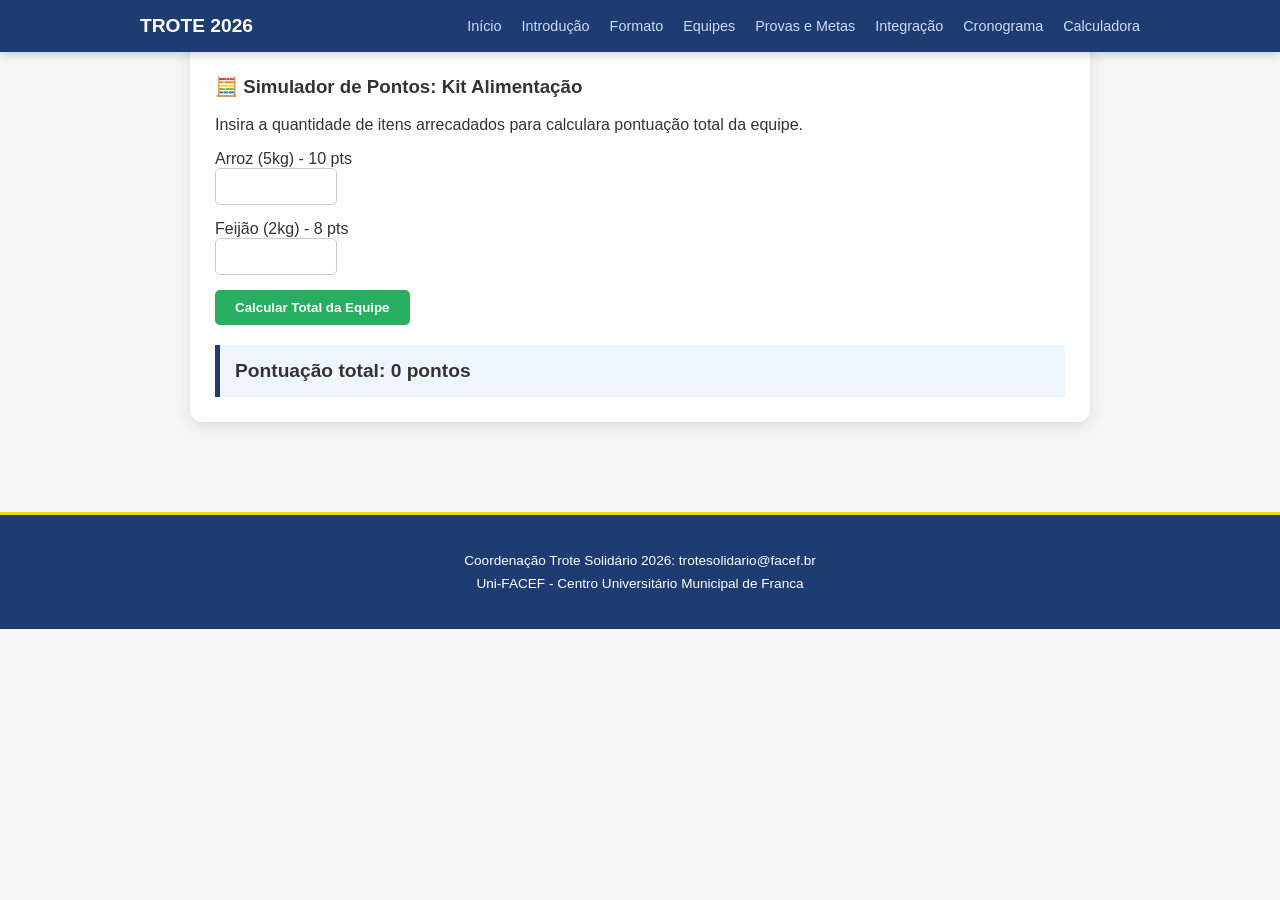
==== calculadora.html @ b7659f05 "Adicionando a página da calculadora" ====
<!DOCTYPE html>
<html lang="pt-br">
    <head>
        <meta charset="UTF-8">
        <title>Trote Solidário</title>
        <link rel="Stylesheet" href="styles.css">
    </head>
    <body>
        <nav class="menu"> <!-- MENU DE NAVEGAÇÃO -->
            <div class="menu-container">
                <a href="index.html" class="menu-logo">Trote 2026</a>
                <ul class="lista">
                    <li> <a href="index.html">Início</a> </li>
                    <li> <a href="introducao.html">Introdução</a> </li>
                    <li> <a href="formato.html">Formato</a> </li>
                    <li> <a href="equipes.html">Equipes</a> </li>
                    <li> <a href="provas.html">Provas e Metas</a> </li>
                    <li> <a href="integracao.html">Integração</a> </li>
                    <li> <a href="cronogramas.html">Cronograma</a> </li>
                    <li> <a href="calculadora.html">Calculadora</a> </li>
                </ul>
            </div>
        </nav>
        <main class="principal">
            <section class="calculadora">
                <h3> 🧮 Simulador de Pontos: Kit Alimentação</h3>
                <p>
                    Insira a quantidade de itens arrecadados para calculara pontuação total da equipe.
                </p>
                <div class="form-grid">
                    <div class="form-group">
                        <label>Arroz (5kg) - 10 pts</label> <!-- ROTULO -->
                        <input type="number" id="qtdeArroz" min="0"> <!-- CAIXA DE TEXTO -->
                    </div>
                    <div class="form-group">
                        <label>Feijão (2kg) - 8 pts</label> <!-- ROTULO -->
                        <input type="number" id="qtdeFeijao" min="0"> <!-- CAIXA DE TEXTO -->
                    </div>
                </div>
                <button onclick="calcular()">Calcular Total da Equipe</button> <!-- QUANDO CLICADO EXECUTA A FUNÇÃO CALCULAR -->
                <div id="resultado" class="resultado-box">
                    Pontuação total: 0 pontos
                </div>
            </section>
        </main>
        <footer class="rodape">
            <p>Coordenação Trote Solidário 2026: trotesolidario@facef.br</p>
            <p>Uni-FACEF - Centro Universitário Municipal de Franca</p>
        </footer>

        <!-- JAVASCRIPT -->
        <script> 
            function calcular(){
                // JS É UMA LINGUAGEM NAO TIPADA, OU SEJA SEM TIPO DE DADOS
                // let --> DECLARA VARIAVEL EM JAVASCRIPT 
                let qtdeArroz = Number(document.getElementById("qtdeArroz").value) //recupera valor informado no input
                let qtdeFeijao = Number(document.getElementById("qtdeFeijao").value) // Number = Converte o texto recebido para número!
                // CALCULA O VALOR TOTAL DE PONTOS
                let pontos = (qtdeArroz * 10) + (qtdeFeijao * 8)
                // EXIBI O RESULTADO PARA O USUÁRIO
                document.getElementById("resultado").innerText = "Pontuação total: " + pontos + " pontos"
            }
        </script>
    </body>
</html>
---- styles.css ----
body {
    margin: 0;
    font-family: 'Segoe-UI', sans-serif;
    background-color: #f4f7f6;
    color: #333;
}

.menu {
    background-color: #1e3c72;
    padding: 15px 0;
    position: sticky;
    top: 0;
    z-index: 1000;
    box-shadow: 0 2px 10px rgba(0, 0, 0, 0.2);
}

.menu-container {
    max-width: 1000px;
    margin: 0 auto;
    display: flex;
    justify-content: space-between;
    align-items: center;
    padding: 0 20px;
}

.menu-logo {
    color: white;
    text-decoration: none;
    font-weight: bold;
    font-size: 1.2rem;
    text-transform: uppercase;
}

.lista {
    list-style: none;
    display: flex;
    gap: 20px;
    margin: 0;
    padding: 0;
}

.lista a {
    color: #cBDCF7;
    text-decoration: none;
    font-size: 0.9rem;
    /* 1 rem vale 16 px */
    font-weight: 500;
    transition: color 0.3s;
}

.lista a:hover {
    color: #fff;
}

.cabecalho {
    background-color: #2e4c82;
    color: white;
    padding: 60px 20px;
    /* ESPAÇAMENTO INTERNO, EM CIMA E EMBAIXO, DIREITA E ESQUERDA */
    text-align: center;
}

.cabecalho h1 {
    font-size: 2.5rem;
    margin-bottom: 5px;
}

.cabecalho h2 {
    font-weight: 300;
    font-style: italic;
    color: #ff9100;
}

.principal {
    max-width: 900px;
    margin: -40px auto 40px; /* EM CIMA, EM BAIXO, AMBOS OS LADOS */
    padding: 20px;
    
}
section {
    /* border: 3px solid red; BORDAR TESTE */
    background-color: #fff;
    margin-bottom: 20px;
    border-radius: 12px;
    padding: 25px;
    box-shadow: 0 5px 15px rgba(0, 0, 0, 0.1)
}
.importante {
    display: flex;
    gap: 20px;
}
.card-meta {
    flex: 1;
    background: #d3e3fb;
    padding: 15px;
    border-left: 5px solid #2a5298;
    border-radius: 8px;
}
.recompensas ul {
    list-style: none;
    padding: 0;
}
.recompensas li {
    background: #e9f7ef;
    margin: 6px 0;
    padding: 10px;
    border-radius: 5px;
    color: #27ae60;
    font-weight: bold;
}
.texto-introducao p {
    /* border: 3px solid red; **BORDA PARA TESTES** */
    line-height: 1.6; /* MELHORA LEITURA DE TEXTOS LONGOS */
    margin-bottom: 20px;
    text-align: justify; /* ALINHAMENTO JUSTIFICADO */
}
.lista-valores {
    list-style: none;
    padding: 0;
}
.lista-valores li {
    background: #eef5ff;
    padding: 15px;
    margin-bottom: 10px;
    border-radius: 8px;
    border-left: 5px solid #1e3c72;
}
table {
    width: 100%;
    border-collapse: collapse;
    margin-top: 20px;
    background: #fff;
}
th, td {
    padding: 15px;
    text-align: left;
    border-bottom: 1px solid #ddd;
}
th {
    background-color: #2a5298; 
    color: #fff;
}
tr:hover {
    background-color: #f9f9f9;
}
.box-amarela {
    width: 25px;
    height: 25px;
    border-radius: 4px;
    background: #ffff00;
    border: 2px solid #313131;
}
.box-cinza {
    width: 25px;
    height: 25px;
    border-radius: 4px;
    background: #b7b7b7;
    border: 2px solid #313131;
}
.box-laranja {
    width: 25px;
    height: 25px;
    border-radius: 4px;
    background: #ff8915;
    border: 2px solid #313131;
}
.box-marrom {
    width: 25px;
    height: 25px;
    border-radius: 4px;
    background: #cc3300;
    border: 2px solid #313131;
}
.box-preta {
    width: 25px;
    height: 25px;
    border-radius: 4px;
    background: #000000;
    border: 2px solid #313131;
}
.box-rosa {
    width: 25px;
    height: 25px;
    border-radius: 4px;
    background: #ff33cc;
    border: 2px solid #313131;
}
.box-roxa {
    width: 25px;
    height: 25px;
    border-radius: 4px;
    background: #6f2f9f;
    border: 2px solid #313131;
}
.box-verde {
    width: 25px;
    height: 25px;
    border-radius: 4px;
    background: #00ff00;
    border: 2px solid #313131;
}
.box-vermelha {
    width: 25px;
    height: 25px;
    border-radius: 4px;
    background: #ff0000;
    border: 2px solid #313131;
}
.lista-alimentos {
    border: 3px dashed #ffc107;
    list-style: none;
    padding: 35px 15px;
    background-color: #fff8e1;
    border-radius: 10px;
    line-height: 2;
}
.lista-alimentos li {
    color: #856404;
}
.suplementos {
    flex: 1;
    background: #ffefef;
    padding: 15px;
    border-left: 5px solid #ff4444;
    border-radius: 8px;
}
.texto-atencao {
    color: #856404;
}
.memoria-acao {
    flex: 1;
    background: #fdffef;
    padding: 15px;
    border-left: 5px solid #e6ea00;
    border-radius: 8px;
}
.rodape {
    background-color: #1e3c72;
    color: white;
    padding: 30px 20px;
    text-align: center;
    border-top: 3px solid #ffd700;
    margin-top: 50px;
    font-size: 0.85rem;
}
.rodape p {
    margin: 8px 0;
}
.evento {
    margin-bottom: 25px;
    position: relative; /* MOVE O ELEMENTO EM ALTERAR OS ELEMENTOS AO LADO // "FLUTUANTE" */
}
.evento::before { /* CRIA UM ELEMENTO FANTASMA -- PRIMEIRO ELEMENTO */
    content: ' '; /* MODO ARQUITETO :P */
    width: 12px; /* LARGURA BOLA */
    height: 12px; /* ALTURA BOLA */
    background: #ff4b2b; /* COR BOLA */
    border-radius: 50%; /* BORDA DA BOLINHA */
    position: absolute; /* POSICAO ATUAL DO ELEMENTO */
    left: -28px; /* DESLOCAMENTO A ESQUERDA */
    top: 5px; /* DESLOCAMENTO PARA CIMA */
}
.timeline {
    border-left: 3px solid #2a5298;
    padding: 20px;
    margin-top: 20px;
}
.grid-locais {
    display: flex;
    gap: 20px;
}
.unidade {
    flex: 1;
    background: #f8f9fa;
    padding: 15px;
    border-radius: 8px;
    border: 1px solid #dee2e6;
}
.unidade h4 {
    color: #2a5298;
    margin-top: 0;
}
.provas {
    flex: 5;
    background: #d3e3fb;
    padding: 15px;
    border-left: 5px solid #2a5298;
    border-radius: 8px;
    
}
.lista-gincana {
    color: #856404;
    list-style: none;
    padding: 0;
    text-align: top;
}
.lista-gincana li{
    margin: 10px;
}

.form-group {
    margin-bottom: 15px;
    display: flex;
    flex-direction: column;
}

input {
    padding: 10px;
    border-radius: 5px;
    border: 1px solid #ccc;
    width: 100px;
}

button {
    background-color: #27ae60;
    color: white;
    padding: 10px 20px;
    border: none;
    border-radius: 5px;
    cursor: pointer;
    font-weight: bold;
}

.resultado-box {
    margin-top: 20px;
    padding: 15px;
    background-color: #eef5ff;
    border-left: 5px solid #1e3c72;
    font-weight: bold;
    font-size: 1.2rem;
}
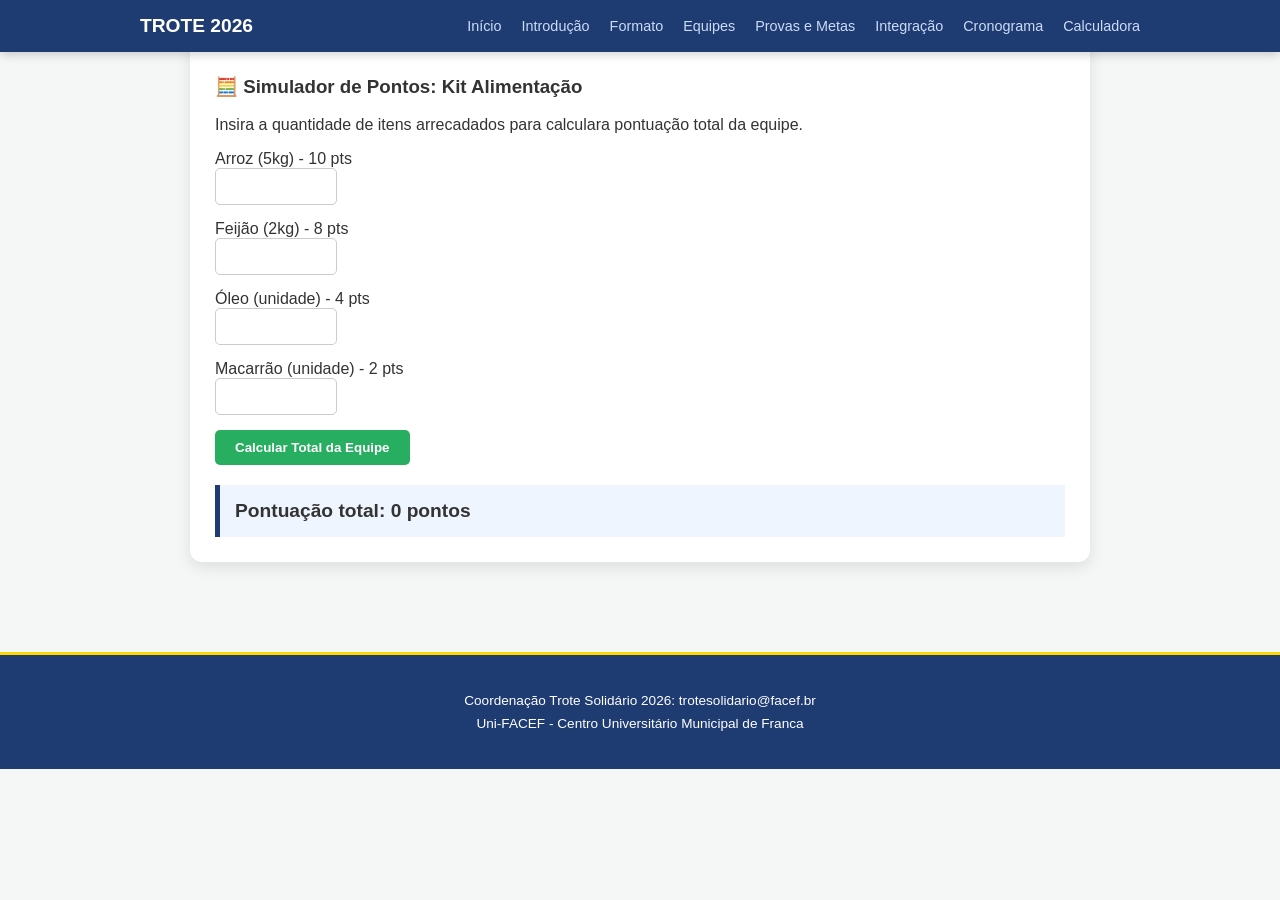
==== commit 53e437db: "Terminando página da calculadora" ====
--- a/calculadora.html
+++ b/calculadora.html
@@ -36,6 +36,14 @@
                         <label>Feijão (2kg) - 8 pts</label> <!-- ROTULO -->
                         <input type="number" id="qtdeFeijao" min="0"> <!-- CAIXA DE TEXTO -->
                     </div>
+                    <div class="form-group">
+                        <label>Óleo (unidade) - 4 pts</label> <!-- ROTULO -->
+                        <input type="number" id="qtdeOleo" min="0"> <!-- CAIXA DE TEXTO -->
+                    </div>
+                    <div class="form-group">
+                        <label>Macarrão (unidade) - 2 pts</label> <!-- ROTULO -->
+                        <input type="number" id="qtdeMacarrao" min="0"> <!-- CAIXA DE TEXTO -->
+                    </div>
                 </div>
                 <button onclick="calcular()">Calcular Total da Equipe</button> <!-- QUANDO CLICADO EXECUTA A FUNÇÃO CALCULAR -->
                 <div id="resultado" class="resultado-box">
@@ -55,8 +63,10 @@
                 // let --> DECLARA VARIAVEL EM JAVASCRIPT 
                 let qtdeArroz = Number(document.getElementById("qtdeArroz").value) //recupera valor informado no input
                 let qtdeFeijao = Number(document.getElementById("qtdeFeijao").value) // Number = Converte o texto recebido para número!
+                let qtdeOleo = Number(document.getElementById("qtdeOleo").value)
+                let qtdeMacarrao = Number(document.getElementById("qtdeMacarrao").value)
                 // CALCULA O VALOR TOTAL DE PONTOS
-                let pontos = (qtdeArroz * 10) + (qtdeFeijao * 8)
+                let pontos = (qtdeArroz * 10) + (qtdeFeijao * 8) + (qtdeOleo * 4) + (qtdeMacarrao * 2)
                 // EXIBI O RESULTADO PARA O USUÁRIO
                 document.getElementById("resultado").innerText = "Pontuação total: " + pontos + " pontos"
             }
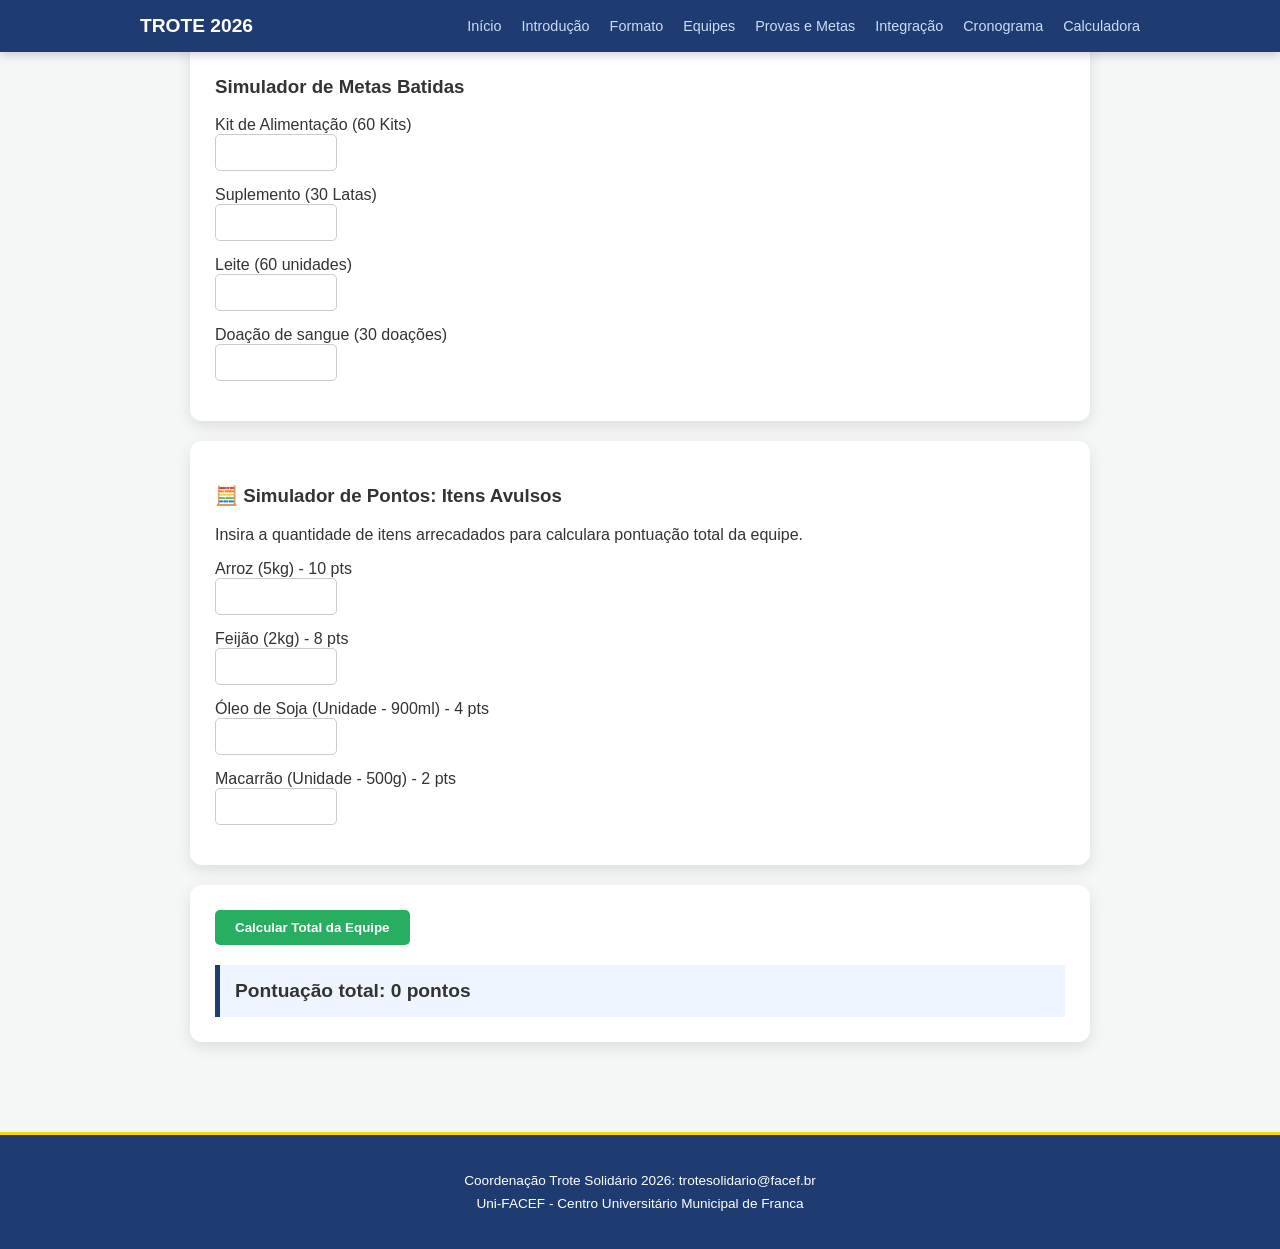
==== commit 7501d04d: "Adicionando pagina para JS e melhorando a calculadora" ====
--- a/calculadora.html
+++ b/calculadora.html
@@ -4,6 +4,7 @@
         <meta charset="UTF-8">
         <title>Trote Solidário</title>
         <link rel="Stylesheet" href="styles.css">
+        <script src="scripts.js"> </script>
     </head>
     <body>
         <nav class="menu"> <!-- MENU DE NAVEGAÇÃO -->
@@ -22,8 +23,27 @@
             </div>
         </nav>
         <main class="principal">
-            <section class="calculadora">
-                <h3> 🧮 Simulador de Pontos: Kit Alimentação</h3>
+            <section>
+                <h3> Simulador de Metas Batidas</h3>
+                <div class="form-group">
+                    <label>Kit de Alimentação (60 Kits)</label> <!-- ROTULO -->
+                    <input type="number" id="kitAlimentacao" min="0"> <!-- CAIXA DE TEXTO -->
+                </div>
+                <div class="form-group">
+                    <label>Suplemento (30 Latas)</label> <!-- ROTULO -->
+                    <input type="number" id="qtdeLatas" min="0"> <!-- CAIXA DE TEXTO -->
+                </div>
+                <div class="form-group">
+                    <label>Leite (60 unidades)</label> <!-- ROTULO -->
+                    <input type="number" id="qtdeLeite" min="0"> <!-- CAIXA DE TEXTO -->
+                </div>
+                <div class="form-group">
+                    <label>Doação de sangue (30 doações)</label> <!-- ROTULO -->
+                    <input type="number" id="qtdeDoacoes" min="0"> <!-- CAIXA DE TEXTO -->
+                </div>
+            </section>
+            <section>
+                <h3> 🧮 Simulador de Pontos: Itens Avulsos</h3>
                 <p>
                     Insira a quantidade de itens arrecadados para calculara pontuação total da equipe.
                 </p>
@@ -36,15 +56,17 @@
                         <label>Feijão (2kg) - 8 pts</label> <!-- ROTULO -->
                         <input type="number" id="qtdeFeijao" min="0"> <!-- CAIXA DE TEXTO -->
                     </div>
-                    <div class="form-group">
-                        <label>Óleo (unidade) - 4 pts</label> <!-- ROTULO -->
+                    <div class="form-group"> <!-- MIN = VALOR MINIMO PARA SER  COLOCADO NA VARIAVEL -->
+                        <label>Óleo de Soja (Unidade - 900ml) - 4 pts</label> <!-- ROTULO -->
                         <input type="number" id="qtdeOleo" min="0"> <!-- CAIXA DE TEXTO -->
                     </div>
                     <div class="form-group">
-                        <label>Macarrão (unidade) - 2 pts</label> <!-- ROTULO -->
+                        <label>Macarrão (Unidade - 500g) - 2 pts</label> <!-- ROTULO -->
                         <input type="number" id="qtdeMacarrao" min="0"> <!-- CAIXA DE TEXTO -->
                     </div>
                 </div>
+            </section>
+            <section>
                 <button onclick="calcular()">Calcular Total da Equipe</button> <!-- QUANDO CLICADO EXECUTA A FUNÇÃO CALCULAR -->
                 <div id="resultado" class="resultado-box">
                     Pontuação total: 0 pontos
@@ -56,20 +78,6 @@
             <p>Uni-FACEF - Centro Universitário Municipal de Franca</p>
         </footer>
 
-        <!-- JAVASCRIPT -->
-        <script> 
-            function calcular(){
-                // JS É UMA LINGUAGEM NAO TIPADA, OU SEJA SEM TIPO DE DADOS
-                // let --> DECLARA VARIAVEL EM JAVASCRIPT 
-                let qtdeArroz = Number(document.getElementById("qtdeArroz").value) //recupera valor informado no input
-                let qtdeFeijao = Number(document.getElementById("qtdeFeijao").value) // Number = Converte o texto recebido para número!
-                let qtdeOleo = Number(document.getElementById("qtdeOleo").value)
-                let qtdeMacarrao = Number(document.getElementById("qtdeMacarrao").value)
-                // CALCULA O VALOR TOTAL DE PONTOS
-                let pontos = (qtdeArroz * 10) + (qtdeFeijao * 8) + (qtdeOleo * 4) + (qtdeMacarrao * 2)
-                // EXIBI O RESULTADO PARA O USUÁRIO
-                document.getElementById("resultado").innerText = "Pontuação total: " + pontos + " pontos"
-            }
-        </script>
+        <!-- JAVASCRIPT // MOVIDO PARA ARQUIVO SEPARADO -->
     </body>
 </html>
--- a/styles.css
+++ b/styles.css
@@ -291,8 +291,8 @@
 .lista-gincana {
     color: #856404;
     list-style: none;
-    padding: 0;
-    text-align: top;
+    padding: 0px;
+    margin-left: -15px;
 }
 .lista-gincana li{
     margin: 10px;
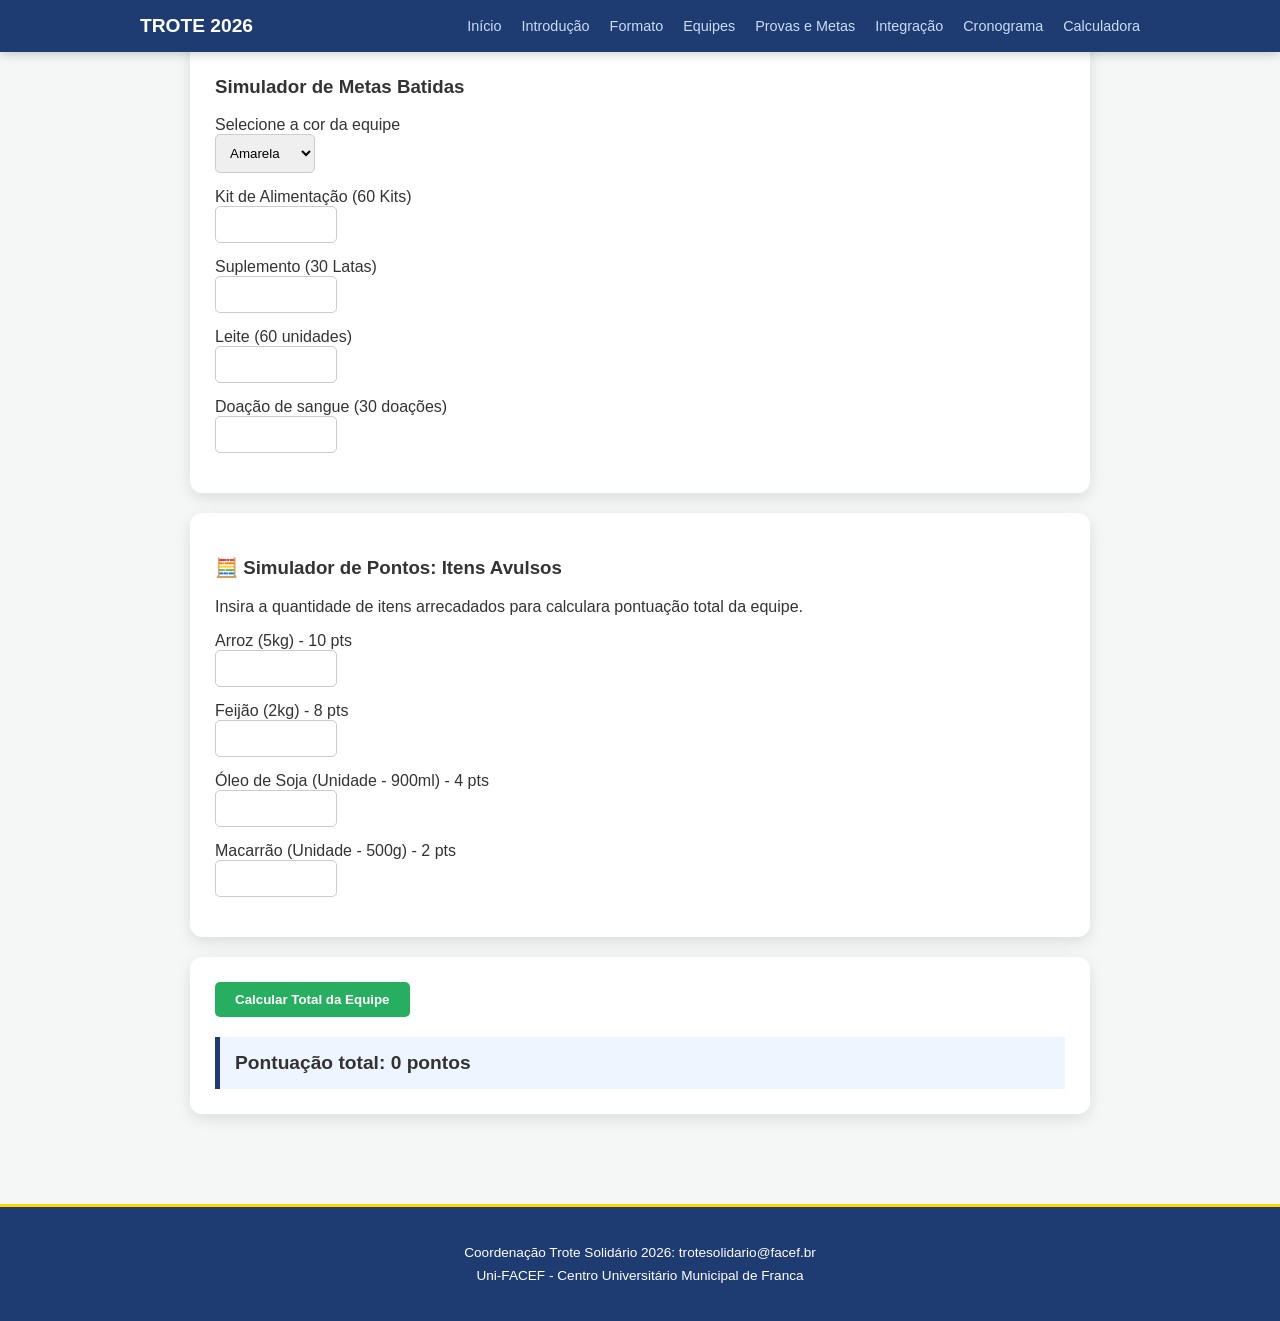
==== commit 353d4310: "Atualizando calculadora e colocando select" ====
--- a/calculadora.html
+++ b/calculadora.html
@@ -25,21 +25,33 @@
         <main class="principal">
             <section>
                 <h3> Simulador de Metas Batidas</h3>
-                <div class="form-group">
-                    <label>Kit de Alimentação (60 Kits)</label> <!-- ROTULO -->
-                    <input type="number" id="kitAlimentacao" min="0"> <!-- CAIXA DE TEXTO -->
-                </div>
-                <div class="form-group">
-                    <label>Suplemento (30 Latas)</label> <!-- ROTULO -->
-                    <input type="number" id="qtdeLatas" min="0"> <!-- CAIXA DE TEXTO -->
-                </div>
-                <div class="form-group">
-                    <label>Leite (60 unidades)</label> <!-- ROTULO -->
-                    <input type="number" id="qtdeLeite" min="0"> <!-- CAIXA DE TEXTO -->
-                </div>
-                <div class="form-group">
-                    <label>Doação de sangue (30 doações)</label> <!-- ROTULO -->
-                    <input type="number" id="qtdeDoacoes" min="0"> <!-- CAIXA DE TEXTO -->
+                <div>
+                    <div class="form-group">
+                        <label> Selecione a cor da equipe </label>
+                        <select id="cor">
+                            <option value="amarelo"> Amarela </option>
+                            <option value="cinza"> Cinza </option>
+                            <option value="laranja"> Laranja </option>
+                            <option value="marrom"> Marrom </option>
+                            <option value="preta"> Preta </option>
+                        </select>
+                    </div>
+                    <div class="form-group">
+                        <label>Kit de Alimentação (60 Kits)</label> <!-- ROTULO -->
+                        <input type="number" id="kitAlimentacao" min="0"> <!-- CAIXA DE TEXTO -->
+                    </div>
+                    <div class="form-group">
+                        <label>Suplemento (30 Latas)</label> <!-- ROTULO -->
+                        <input type="number" id="qtdeLatas" min="0"> <!-- CAIXA DE TEXTO -->
+                    </div>
+                    <div class="form-group">
+                        <label>Leite (60 unidades)</label> <!-- ROTULO -->
+                        <input type="number" id="qtdeLeite" min="0"> <!-- CAIXA DE TEXTO -->
+                    </div>
+                    <div class="form-group">
+                        <label>Doação de sangue (30 doações)</label> <!-- ROTULO -->
+                        <input type="number" id="qtdeDoacoes" min="0"> <!-- CAIXA DE TEXTO -->
+                    </div>
                 </div>
             </section>
             <section>
--- a/styles.css
+++ b/styles.css
@@ -304,7 +304,7 @@
     flex-direction: column;
 }
 
-input {
+input, select {
     padding: 10px;
     border-radius: 5px;
     border: 1px solid #ccc;
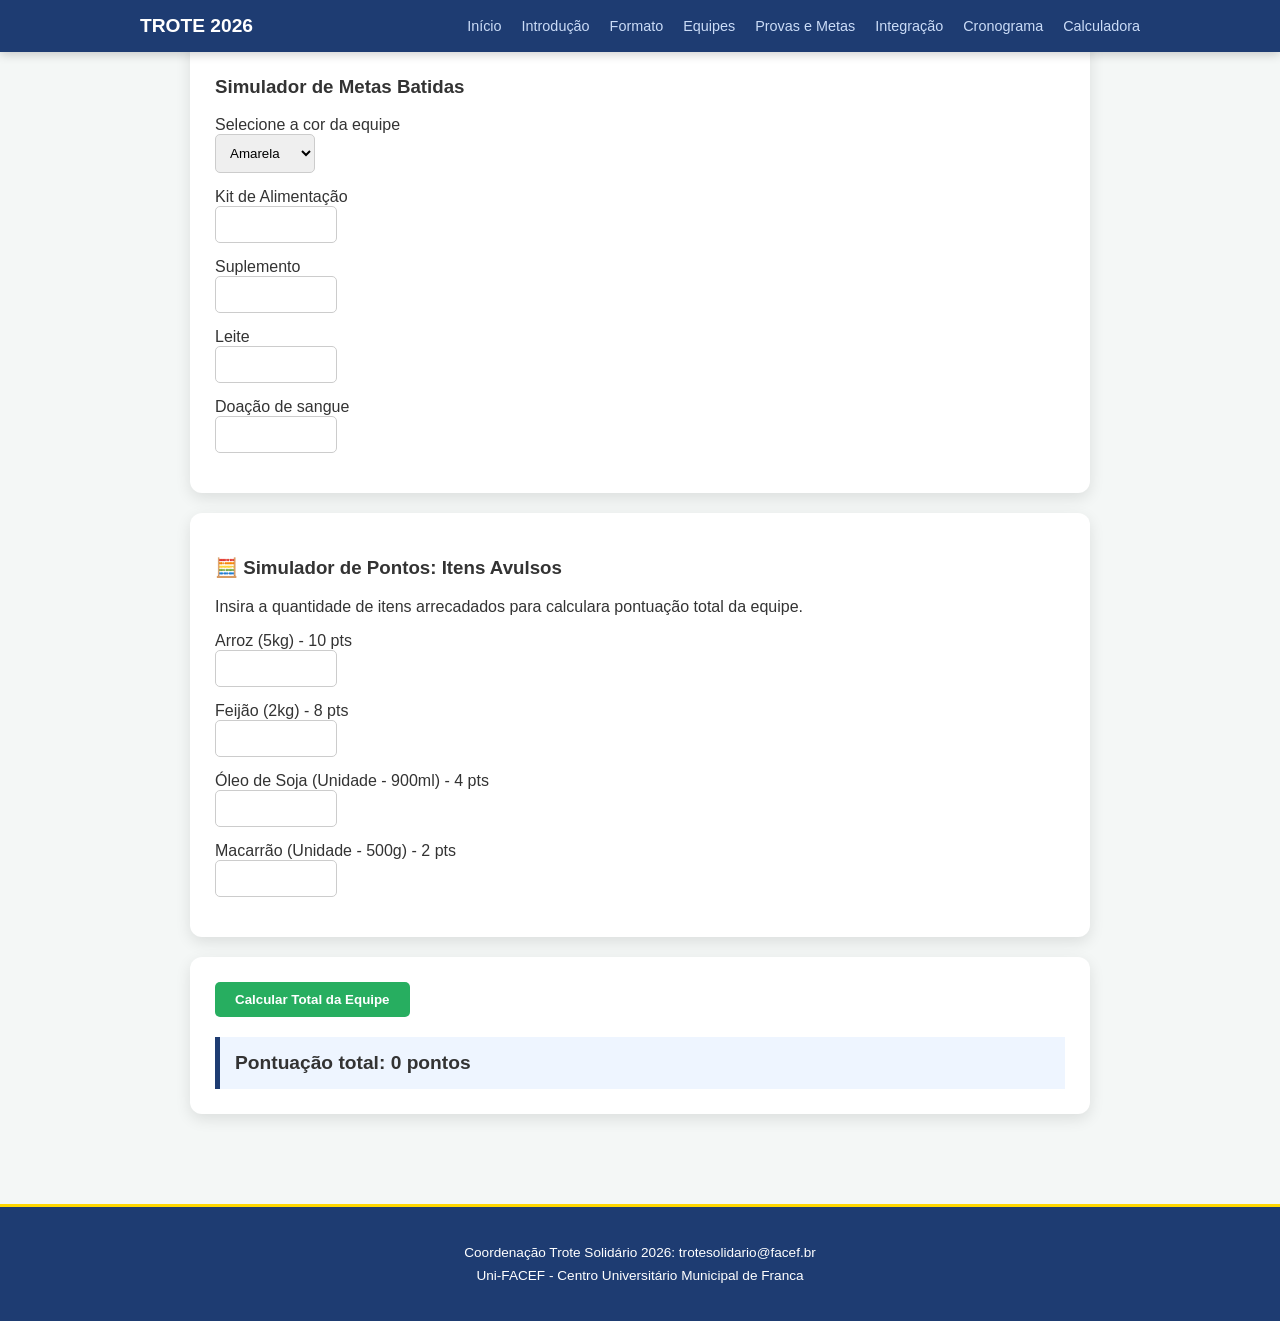
==== commit 9ec57bc5: "Terminando calculadora" ====
--- a/calculadora.html
+++ b/calculadora.html
@@ -29,27 +29,31 @@
                     <div class="form-group">
                         <label> Selecione a cor da equipe </label>
                         <select id="cor">
-                            <option value="amarelo"> Amarela </option>
+                            <option value="amarela"> Amarela </option>
                             <option value="cinza"> Cinza </option>
                             <option value="laranja"> Laranja </option>
                             <option value="marrom"> Marrom </option>
                             <option value="preta"> Preta </option>
+                            <option value="rosa"> Rosa </option>
+                            <option value="roxa"> Roxa </option>
+                            <option value="verde"> Verde </option>
+                            <option value="vermelha"> Vermelha </option>
                         </select>
                     </div>
                     <div class="form-group">
-                        <label>Kit de Alimentação (60 Kits)</label> <!-- ROTULO -->
+                        <label>Kit de Alimentação</label> <!-- ROTULO -->
                         <input type="number" id="kitAlimentacao" min="0"> <!-- CAIXA DE TEXTO -->
                     </div>
                     <div class="form-group">
-                        <label>Suplemento (30 Latas)</label> <!-- ROTULO -->
+                        <label>Suplemento</label> <!-- ROTULO -->
                         <input type="number" id="qtdeLatas" min="0"> <!-- CAIXA DE TEXTO -->
                     </div>
                     <div class="form-group">
-                        <label>Leite (60 unidades)</label> <!-- ROTULO -->
+                        <label>Leite</label> <!-- ROTULO -->
                         <input type="number" id="qtdeLeite" min="0"> <!-- CAIXA DE TEXTO -->
                     </div>
                     <div class="form-group">
-                        <label>Doação de sangue (30 doações)</label> <!-- ROTULO -->
+                        <label>Doação de sangue</label> <!-- ROTULO -->
                         <input type="number" id="qtdeDoacoes" min="0"> <!-- CAIXA DE TEXTO -->
                     </div>
                 </div>
